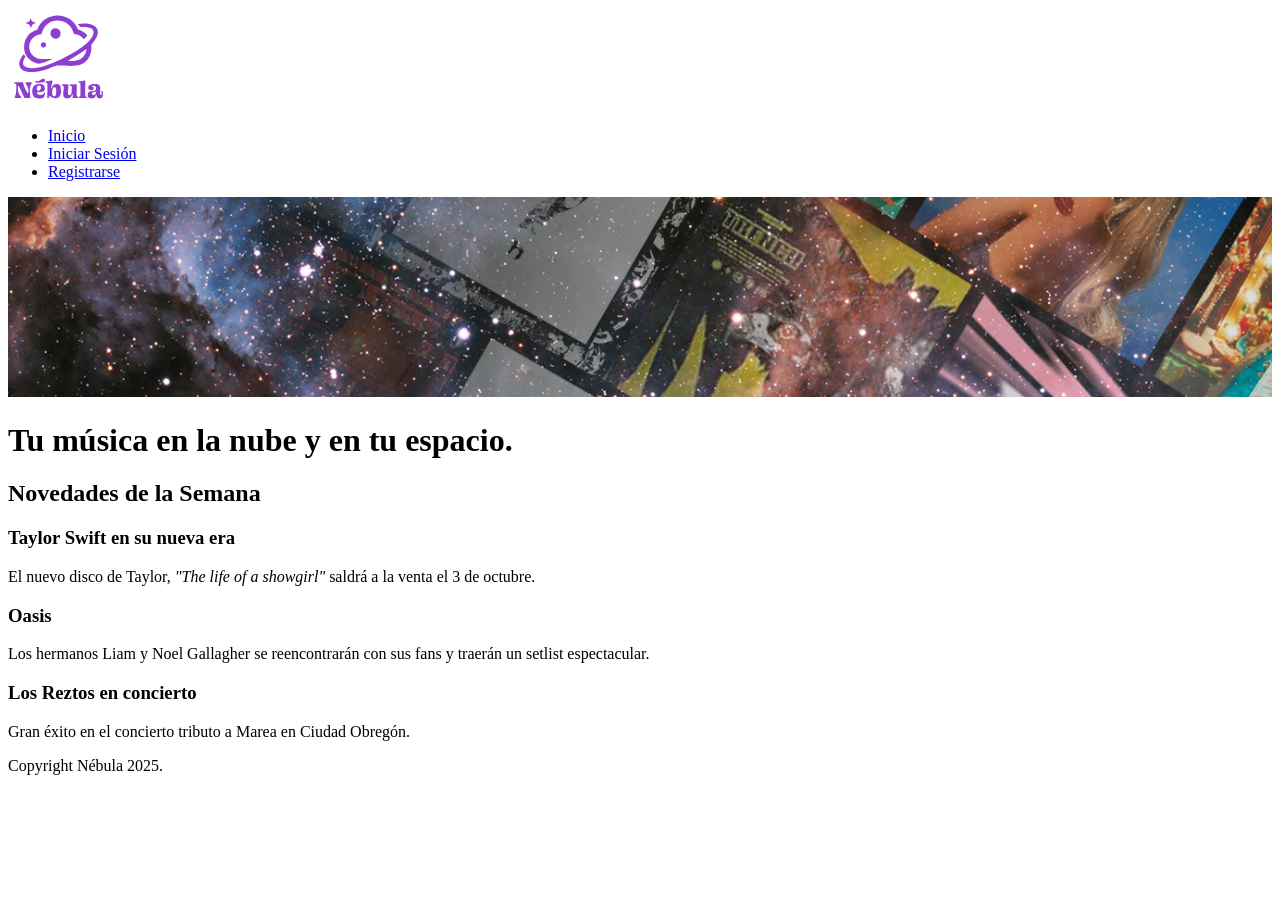
==== src/main/resources/templates/index.html @ 0e0a49d7 "capa model, service, controller, config agregada" ====
<!DOCTYPE html>
<html lang="es">
<head>
    <meta charset="UTF-8">
    <meta name="viewport" content="width=device-width, initial-scale=1.0">
    <title>Nébula Music - Inicio (Código Base)</title>
    <link rel="stylesheet" href="../static/styles/styles.css">
</head>
<body>

    <!-- MENÚ DE NAVEGACIÓN -->
    <nav>
        <a class="logo" href="index.html">
            <img src="../static/imgs/nebula-03.svg" alt="Logo Nébula" width="100">
        </a>
        <ul>
            <li><a href="index.html">Inicio</a></li>
            <li><a href="iniciar-sesion.html">Iniciar Sesión</a></li>
            <li><a href="registro.html">Registrarse</a></li>
        </ul>
    </nav>

    <!-- CABECERA -->
    <header class="principal">
        <img src="../static/imgs/cover.jpg" alt="Cover Nébula" width="100%" height="200" style="object-fit: cover;">
        <h1>Tu música en la nube y en tu espacio.</h1>
    </header>

    <!-- CONTENIDO PRINCIPAL -->
    <main>
        
        <!-- SECCIÓN DE NOTICIAS -->
        <section id="noticias">
            <h2>Novedades de la Semana</h2>

            <!-- Artículo 1 -->
            <article>
                <h3>Taylor Swift en su nueva era</h3>
                <p>El nuevo disco de Taylor, <i>"The life of a showgirl"</i> saldrá a la venta el 3 de octubre.</p>
            </article>

            <!-- Artículo 2 -->
            <article>
                <h3>Oasis</h3>
                <p>Los hermanos Liam y Noel Gallagher se reencontrarán con sus fans y traerán un setlist espectacular.</p>
            </article>

            <!-- Artículo 3 -->
            <article>
                <h3>Los Reztos en concierto</h3>
                <p>Gran éxito en el concierto tributo a Marea en Ciudad Obregón.</p>
            </article>

        </section>

    </main>

    <!-- PIE DE PÁGINA -->
    <footer>
        <p>Copyright Nébula 2025.</p>
    </footer>

</body>
</html>
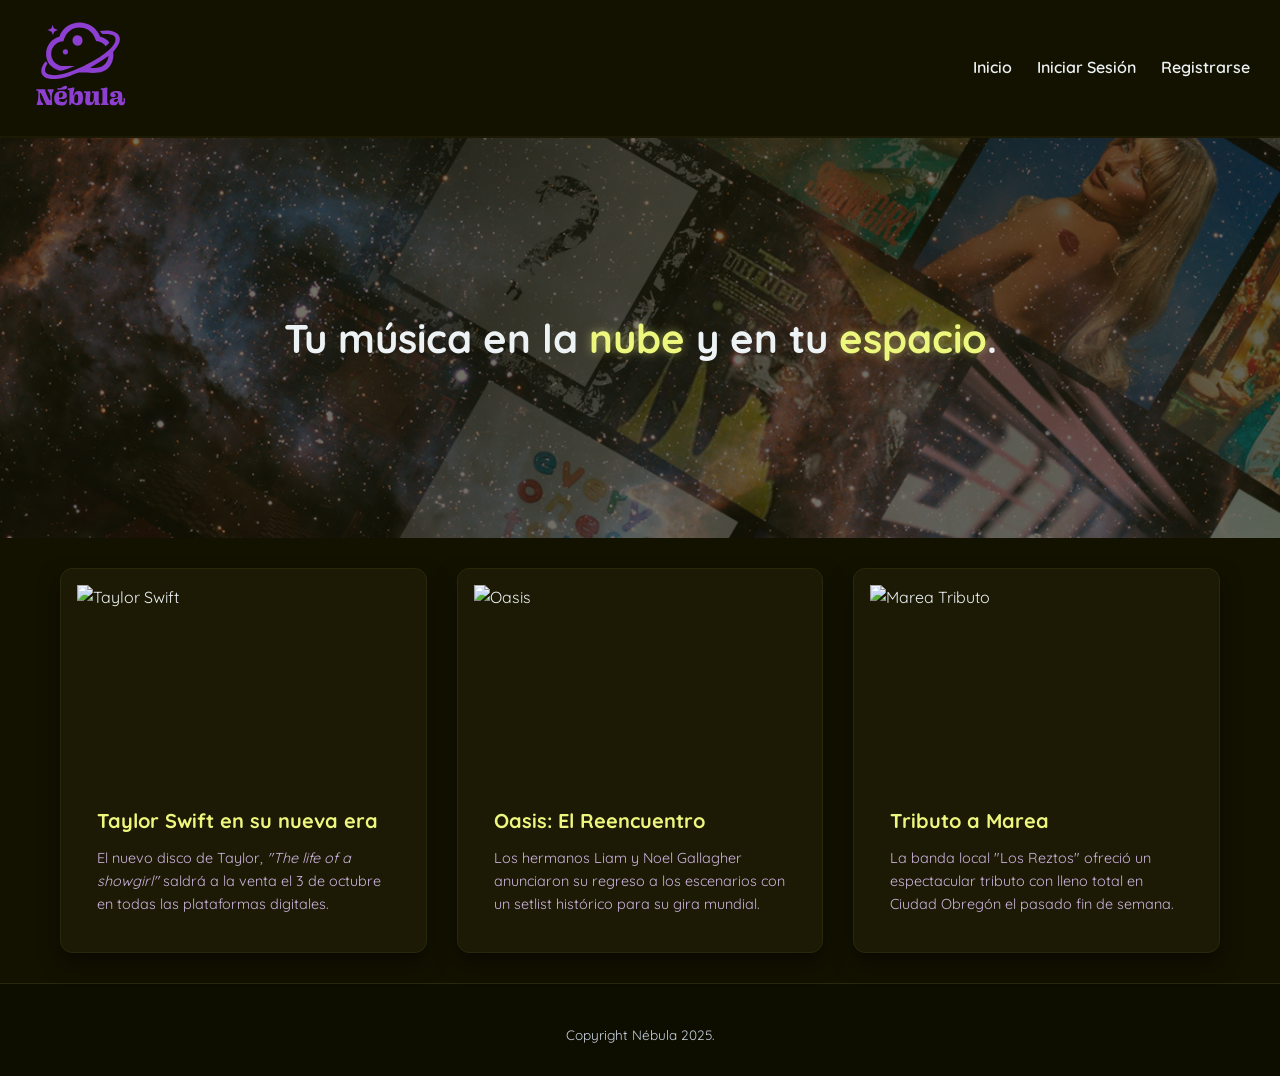
==== commit 751a8634: "Estilos creados y responsivesaplicados a todas las paginas" ====
--- a/src/main/resources/templates/index.html
+++ b/src/main/resources/templates/index.html
@@ -8,57 +8,78 @@
 </head>
 <body>
 
-    <!-- MENÚ DE NAVEGACIÓN -->
-    <nav>
-        <a class="logo" href="index.html">
-            <img src="../static/imgs/nebula-03.svg" alt="Logo Nébula" width="100">
-        </a>
-        <ul>
-            <li><a href="index.html">Inicio</a></li>
-            <li><a href="iniciar-sesion.html">Iniciar Sesión</a></li>
-            <li><a href="registro.html">Registrarse</a></li>
-        </ul>
-    </nav>
+<!-- MENÚ DE NAVEGACIÓN -->
+<nav>
+    <a class="logo" href="index.html">
+        <img src="../static/imgs/nebula-03.svg" alt="Logo Nébula" width="100">
+    </a>
 
-    <!-- CABECERA -->
-    <header class="principal">
-        <img src="../static/imgs/cover.jpg" alt="Cover Nébula" width="100%" height="200" style="object-fit: cover;">
-        <h1>Tu música en la nube y en tu espacio.</h1>
-    </header>
+    <input type="checkbox" id="menu-toggle">
+    <label for="menu-toggle" class="menu-button">
+        <span></span>
+        <span></span>
+        <span></span>
+    </label>
 
-    <!-- CONTENIDO PRINCIPAL -->
-    <main>
-        
-        <!-- SECCIÓN DE NOTICIAS -->
-        <section id="noticias">
-            <h2>Novedades de la Semana</h2>
+    <ul>
+        <li><a href="index.html">Inicio</a></li>
+        <li><a href="iniciar-sesion.html">Iniciar Sesión</a></li>
+        <li><a href="registro.html">Registrarse</a></li>
+    </ul>
+</nav>
 
-            <!-- Artículo 1 -->
-            <article>
-                <h3>Taylor Swift en su nueva era</h3>
-                <p>El nuevo disco de Taylor, <i>"The life of a showgirl"</i> saldrá a la venta el 3 de octubre.</p>
-            </article>
+<!-- CABECERA -->
+<header class="principal">
+    <img src="../static/imgs/cover.jpg" alt="Cover Nébula">
+    <h1>Tu música en la <span>nube</span> y en tu <span>espacio</span>.</h1>
+</header>
 
-            <!-- Artículo 2 -->
-            <article>
-                <h3>Oasis</h3>
-                <p>Los hermanos Liam y Noel Gallagher se reencontrarán con sus fans y traerán un setlist espectacular.</p>
-            </article>
+<!-- CONTENIDO PRINCIPAL -->
+<main>
 
-            <!-- Artículo 3 -->
-            <article>
-                <h3>Los Reztos en concierto</h3>
-                <p>Gran éxito en el concierto tributo a Marea en Ciudad Obregón.</p>
-            </article>
+    <!-- SECCIÓN DE NOTICIAS -->
+    <section id="noticias">
+        <!-- Tarjeta 1 -->
+        <article>
+            <img src="https://encrypted-tbn0.gstatic.com/images?q=tbn:ANd9GcRfGRivZ1CFL4jhQXNbF9phy9h-CASW3TM9UQ&s" alt="Taylor Swift">
+            <div class="content">
+                <div>
+                    <h3>Taylor Swift en su nueva era</h3>
+                    <p>El nuevo disco de Taylor, <i>"The life of a showgirl"</i> saldrá a la venta el 3 de octubre en todas las plataformas digitales.</p>
+                </div>
+            </div>
+        </article>
 
-        </section>
+        <!-- Tarjeta 2 -->
+        <article>
+            <img src="https://media.gq.com.mx/photos/66cdf89fe21e890818a07d6d/4:3/w_2248,h_1686,c_limit/Oasis.jpg" alt="Oasis">
+            <div class="content">
+                <div>
+                    <h3>Oasis: El Reencuentro</h3>
+                    <p>Los hermanos Liam y Noel Gallagher anunciaron su regreso a los escenarios con un setlist histórico para su gira mundial.</p>
+                </div>
+            </div>
+        </article>
 
-    </main>
+        <!-- Tarjeta 3 -->
+        <article>
+            <img src="https://encrypted-tbn0.gstatic.com/images?q=tbn:ANd9GcRU2wpHalZ_btJnPiNpMLziQ2Pcu0BDxxJBVA&s" alt="Marea Tributo">
+            <div class="content">
+                <div>
+                    <h3>Tributo a Marea</h3>
+                    <p>La banda local "Los Reztos" ofreció un espectacular tributo con lleno total en Ciudad Obregón el pasado fin de semana.</p>
+                </div>
+            </div>
+        </article>
 
-    <!-- PIE DE PÁGINA -->
-    <footer>
-        <p>Copyright Nébula 2025.</p>
-    </footer>
+    </section>
+
+</main>
+
+<!-- PIE DE PÁGINA -->
+<footer>
+    <p>Copyright Nébula 2025.</p>
+</footer>
 
 </body>
 </html>
--- a/src/main/resources/static/styles/styles.css
+++ b/src/main/resources/static/styles/styles.css
@@ -0,0 +1,435 @@
+/* ==========================================================
+   NÉBULA MUSIC - CÓDIGO BASE (ESTILOS PARA ALUMNOS)
+   ==========================================================
+   Este archivo contiene únicamente la configuración inicial, 
+   reseteo básico y la paleta de colores del proyecto mediante 
+   variables de CSS (:root).
+*/
+
+@import url('https://fonts.googleapis.com/css2?family=Quicksand:wght@300..700&display=swap');
+
+:root {
+    --bg-color-dark: #131200;      /* Fondo principal modo oscuro */
+    --card-bg-dark: #1c1a05;
+    --text-color-dark: #EDF2F4;    /* Texto principal */
+    --links-color-dark: #EFBDEB;   /* Color normal de enlaces */
+    --links-hover-dark: #8D91C7;   /* Color de enlaces al pasar el mouse */
+    --nav-links: #8d3fd1;          /* Color de enlaces de navegación */
+    --highlight: #EDF67D;          /* Color de acento/resaltados */
+    --radius: 12px;
+}
+
+/* Reset básico de márgenes, paddings y modelo de caja */
+* {
+    box-sizing: border-box;
+    margin: 0;
+    padding: 0;
+}
+
+body {
+    background-color: var(--bg-color-dark);
+    color: var(--text-color-dark);
+    font-family: 'Quicksand', sans-serif;
+    line-height: 1.6;
+    grid-template-rows: auto 1fr auto;
+    min-height: 100vh;
+}
+
+a{
+    text-decoration: none;
+}
+
+/* Enlaces base */
+
+nav{
+    display: flex;
+    justify-content: space-between;
+    align-items: center;
+    background-color: var(--bg-color-dark);
+    padding: 15px 30px;
+    border-bottom: 2px solid var(--card-bg-dark);
+    position: sticky;
+    top: 0;
+    z-index: 100;
+}
+
+nav a{
+    color: var(--text-color-dark);
+    text-decoration: none;
+    font-weight: 600;
+    transition: color 0.3s ease;
+}
+
+nav a:hover{
+    color: var(--highlight);
+}
+
+nav ul{
+    display: flex;
+    align-items: center;
+    list-style: none;
+    gap: 25px;
+}
+
+nav.logo img{
+    height: 50px;
+    vertical-align: middle;
+
+}
+
+
+
+#menu-toggle{
+    display: none;
+}
+
+.menu-button{
+    display: none;
+    cursor: pointer;
+    flex-direction: column;
+    gap: 5px;
+    width: 30px;
+}
+
+.menu-button span{
+    display: block;
+    height: 3px;
+    width: 100%;
+    background-color: var(--text-color-dark);
+    border-radius: 2px;
+    transition: all 0.3s ease;
+}
+
+header.principal{
+    position: relative;
+    overflow: hidden;
+    height: 400px;
+    display: flex;
+    align-items: center;
+    justify-content: center;
+    text-align: center;
+}
+
+header.principal img{
+    position: absolute;
+    width: 100%;
+    height: 100%;
+    object-fit: cover;
+    z-index: 1;
+    opacity: 0.4;
+}
+
+header.principal h1{
+    position: relative;
+    z-index: 2;
+    font-size: 2.5rem;
+    padding: 0 20px;
+    max-width: 800px;
+    color: var(--text-color-dark);
+}
+
+header.principal span{
+    color: var(--highlight);
+    text-shadow: 0 0 10px rgba(237,246,125,.5);
+}
+
+main{
+    max-width: 1200px;
+    width: 100%;
+    margin: 30px auto;
+    padding: 0 20px;
+
+}
+
+#noticias{
+    display: grid;
+    grid-template-columns: repeat(auto-fit, minmax(280px, 1fr));
+    gap: 30px;
+}
+
+#noticias article{
+    background-color: var(--card-bg-dark);
+    border-radius: var(--radius);
+    overflow: hidden;
+    box-shadow: 0 10px 20px rgba(0,0,0,.5);
+    transition: transform 0.3s ease, box-shadow 0.3s ease;
+    border: 1px solid #2a280a;
+    display: flex;
+    flex-direction: column;
+    padding: 1rem;
+}
+
+#noticias article:hover{
+    transform: translate(-5px);
+    box-shadow: 0 15px 30px rgba(0,0,0,.5);
+}
+
+#noticias article img{
+    width: 100%;
+    height: 200px;
+    object-fit: cover;
+
+}
+
+#noticias article .content{
+    padding: 20px;
+    display: flex;
+    flex-direction: column;
+    justify-content: space-between;
+    flex-grow: 1;
+
+}
+
+#noticias article h3{
+    color: var(--highlight);
+    margin-bottom: 10px;
+    font-size: 1.25rem;
+
+}
+
+#noticias article p{
+    font-size: 0.9rem;
+    color: #cdb5e0;
+}
+
+/*ESTILOS FORMULATIOS*/
+
+.auth-container{
+    display: flex;
+    justify-content: center;
+    align-items: center;
+    padding: 40px 20px;
+}
+
+.auth-card{
+    background-color: var(--card-bg-dark);
+    width: 100%;
+    max-width: 420px;
+    padding: 40px 30px;
+    border-radius: 20px;
+    box-shadow: 0 15px 35px rgba(0,0,0,0.5);
+    border: 1px solid #2a280a;
+    transition: max-width 0.3s ease;
+}
+
+.form-logo{
+    text-align: center;
+    margin-bottom: 2px;
+}
+
+.form-logo img{
+    height: 80px;
+}
+
+.form-header{
+    text-align: center;
+    margin-bottom: 30px;
+}
+
+.form-header h3{
+    font-size: 1.8rem;
+    color: var(--text-color-dark);
+    margin-bottom: 5px;
+}
+
+.form-subtitle{
+    font-size: 0.9rem;
+    color: #a0aec0;
+}
+
+.form-group{
+    margin-bottom: 20px;
+}
+
+.form-group label{
+    display: block;
+    font-size: .85rem;
+    font-weight: 600;
+    margin-bottom: 8px;
+    color: #cbd5e0;
+}
+
+input[type="text"],
+input[type="email"],
+input[type="password"],
+input[type="date"],
+select,
+textarea{
+    width: 100%;
+    padding: 12px;
+    border-radius: var(--radius);
+    border: 1px solid #444;
+    background-color: #2a280a;
+    color: var(--text-color-dark);
+    font-family: "Quicksand";
+    font-size: .95rem;
+    box-sizing: border-box;
+    transition: border-color 0.3s ease, box-shadow 0.3s ease;
+}
+
+input:focus,
+select:focus,
+textarea:focus{
+    outline: none;border-color: var(--highlight);
+    box-shadow: 0 0 8px rgba(237,245,125,0.3);
+}
+
+input:required,
+select:required{
+    border-left: 4px solid var(--nav-links);
+}
+
+input::placeholder,
+textarea::placeholder{
+    color: #8888;
+    font-style: italic;
+}
+
+.radio-group{
+    display: flex;
+    gap: 20px;
+    align-items: center;
+    margin-top: 5px;
+    margin-bottom: 10px;
+}
+
+.radio-group input[type="radio"]{
+    accent-color: var(--highlight);
+    cursor: pointer;
+}
+
+.radio-group label{
+    margin: 0;
+    cursor: pointer;
+    font-size: 0.9rem;
+}
+
+.checkbox-group{
+    display: flex;
+    align-items: center;
+    gap: 10px;
+}
+
+.checkbox-group input[type="checkbox"]{
+    accent-color: var(--highlight);
+    cursor: pointer;
+    width: 18px;
+    height: 18px;
+}
+
+.checkbox-group label{
+    margin: 0;
+    cursor: pointer;
+    font-size: 0.9rem;
+}
+
+.link{
+    text-align: center;
+    margin-top: 15px;
+    font-size: 0.9rem;
+    display: flex;
+    flex-direction: column;
+}
+
+button{
+    width: 100%;
+    padding: 14px;
+    border-radius: var(--radius);
+    border: none;
+    cursor: pointer;
+    font-weight: bold;
+    font-size: 1rem;
+    transition: all 0.3s ease;
+    margin-top: 15px;
+}
+.btn-primary{
+    background-color: var(--nav-links);
+    color: white;
+}
+
+.btn-primary:hover{
+    background-color: var(--highlight);
+    color: black;
+    box-shadow: 0 0 15px rgba(237,246,125,0.4);
+}
+
+.btn-secondary{
+    background-color: transparent;
+    border: 1px solid #cbd5e0;
+    color: #cbd5e0;
+}
+
+.btn-secondary:hover {
+    background-color: #cbd5e0;
+    color: black;
+}
+
+footer{
+
+    padding: 30px 20px;
+    text-align: center;
+    border-top: 1px solid #2a280a;
+    background-color: rgba(0,0,0,0.3);
+}
+
+footer p{
+    font-size: .85rem;
+    color: #cbd5e0;
+    margin-top: 10px;
+}
+
+/*
+    MIN WIDTH: PHONE FIRST
+    MAX WIDTH: DESC FIRST
+*/
+
+@media (width >= 768) {
+    .auth-container{
+        padding-top: 60px;
+    }
+
+    .auth-card{
+        max-width: 700px;
+    }
+
+
+}
+
+@media(max-width: 768px){
+    .menu-button{
+        display: flex;
+    }
+
+    nav ul{
+        position: absolute;
+        top: 100%;
+        left: 0;
+        width: 100%;
+        background-color: rgba(19,18,0,0.98);
+        border-bottom: 2px solid #2a280a;
+        flex-direction: column;
+        padding: 20px 0;
+        gap: 20px;
+        display: none;
+        box-shadow: 0 10px 15px rgba(0,0,0,0.5);
+    }
+
+    #menu-toggle:checked ~ ul{
+        display: flex;
+    }
+
+    #menu-toggle:checked ~ .menu-button span:nth-child(1){
+        transform: rotate(45deg) translate(5px,6px);
+
+    }
+
+    #menu-toggle:checked ~ .menu-button span:nth-child(2){
+        opacity: 0;
+
+    }
+
+    #menu-toggle:checked ~ .menu-button span:nth-child(3){
+        transform: rotate(-45deg) translate(5px,-7px);
+
+    }
+}
